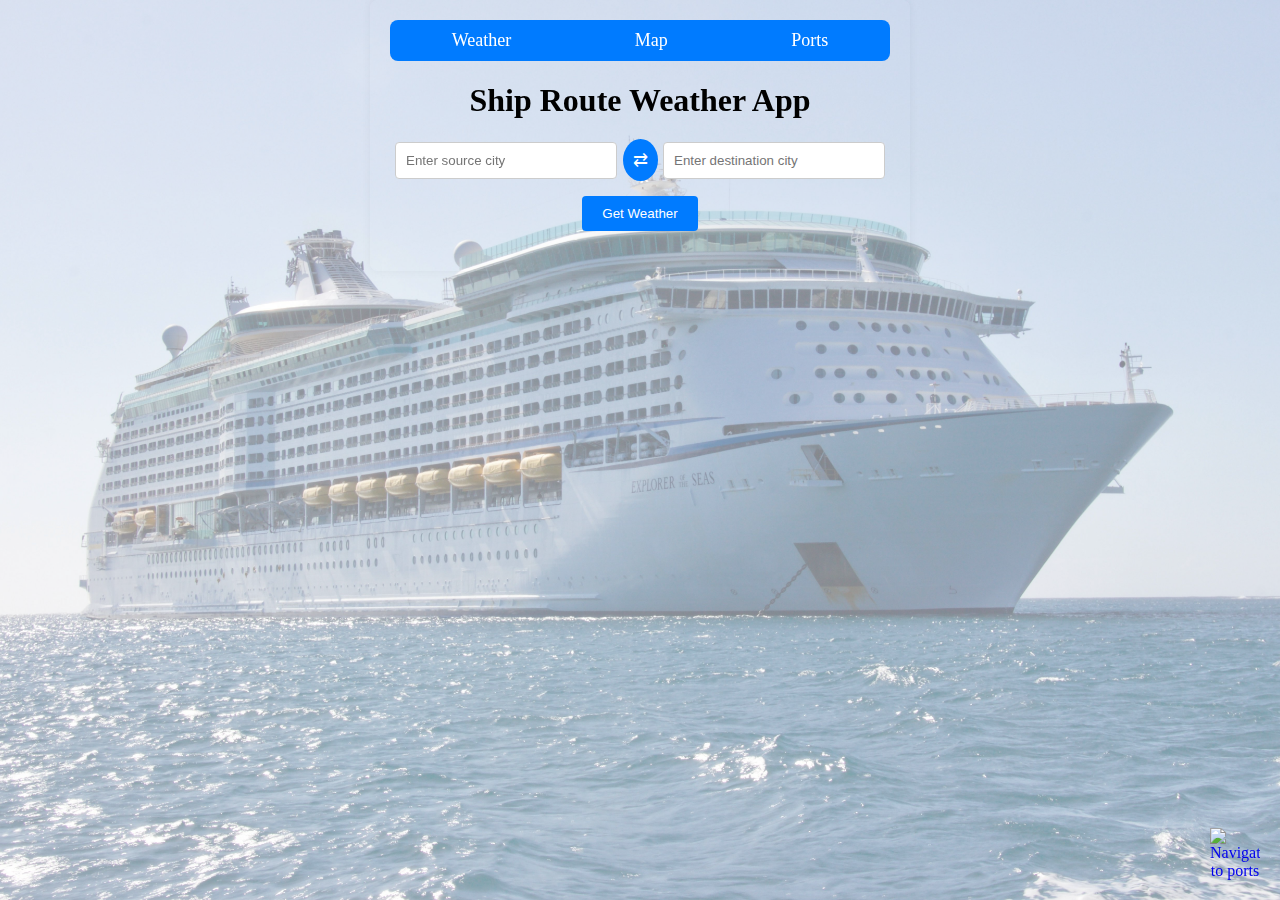
==== index.html @ c6eaeb7a "Weather frontend." ====
<!DOCTYPE html>
<html lang="en">
<head>
    <meta charset="UTF-8">
    <meta name="viewport" content="width=device-width, initial-scale=1.0">
    <title>Ship Route Weather App</title>
    <link rel="stylesheet" href="styles.css">
</head>
<body>
    <div class="container">
        <nav class="top-nav">
            <ul>
                <li><a href="#">Weather</a></li>
                <li><a href="map.html">Map</a></li>
                <li><a href="ports.html">Ports</a></li>
            </ul>
        </nav>
        <h1>Ship Route Weather App</h1>
        <img src="bg.jpg" alt="Img-Bg" class="Bg-Img">
        <form id="weatherForm">
            <div class="search-bar">
                <input type="text" id="sourceInput" placeholder="Enter source city" required>
                <button type="button" id="swapButton">&#8644;</button>
                <input type="text" id="destinationInput" placeholder="Enter destination city" required>
            </div>
            <button type="submit">Get Weather</button>
        </form>
        <div id="weatherResult" class="weather-result">
        </div>
        <a href="ports.html" id="portsLink">
            <img src="icon.png" alt="Navigate to ports" class="navigate-icon">
        </a>
    </div>
    <script src="script.js"></script>
</body>
</html>
---- styles.css ----
body, html {
    margin: 0;
    padding: 0;
    height: 100%;
    overflow: hidden;
}

.container {
    position: relative;
    z-index: 1;
    background-color: rgba(255, 255, 255, 0.8);
    padding: 20px;
    border-radius: 8px;
    box-shadow: 0 0 10px rgba(0, 0, 0, 0.1);
    text-align: center;
    width: 80%;
    max-width: 500px;
    margin: 0 auto;
}

.top-nav {
    width: 100%;
    background-color: #007BFF;
    padding: 10px 0;
    border-radius: 8px;
    margin-bottom: 20px;
}

.top-nav ul {
    list-style-type: none;
    margin: 0;
    padding: 0;
    display: flex;
    justify-content: space-around;
}

.top-nav ul li {
    display: inline;
}

.top-nav ul li a {
    color: white;
    text-decoration: none;
    font-size: 18px;
    padding: 10px 20px;
    border-radius: 4px;
}

.top-nav ul li a:hover {
    background-color: #0056b3;
}

h1 {
    margin-bottom: 20px;
}

.search-bar {
    display: flex;
    align-items: center;
    justify-content: space-between;
    margin-bottom: 15px;
}

input[type="text"] {
    padding: 10px;
    width: 40%;
    margin: 0 5px;
    border: 1px solid #ccc;
    border-radius: 4px;
}

button[type="button"] {
    background-color: #007BFF;
    color: #fff;
    border: none;
    padding: 10px;
    cursor: pointer;
    border-radius: 50%;
    font-size: 18px;
}

button[type="submit"] {
    padding: 10px 20px;
    background-color: #007BFF;
    color: #fff;
    border: none;
    border-radius: 4px;
    cursor: pointer;
}

button:hover {
    background-color: #0056b3;
}

.weather-result {
    margin-top: 20px;
}

.weather-result p {
    margin: 5px 0;
}

.navigate-icon {
    position: fixed;
    bottom: 20px;
    right: 20px;
    width: 50px;
    cursor: pointer;
}

.Bg-Img {
    position: fixed;
    top: 0;
    left: 0;
    width: 100%;
    height: 100%;
    object-fit: cover;
    z-index: -1; 
    opacity: 0.5; 
}
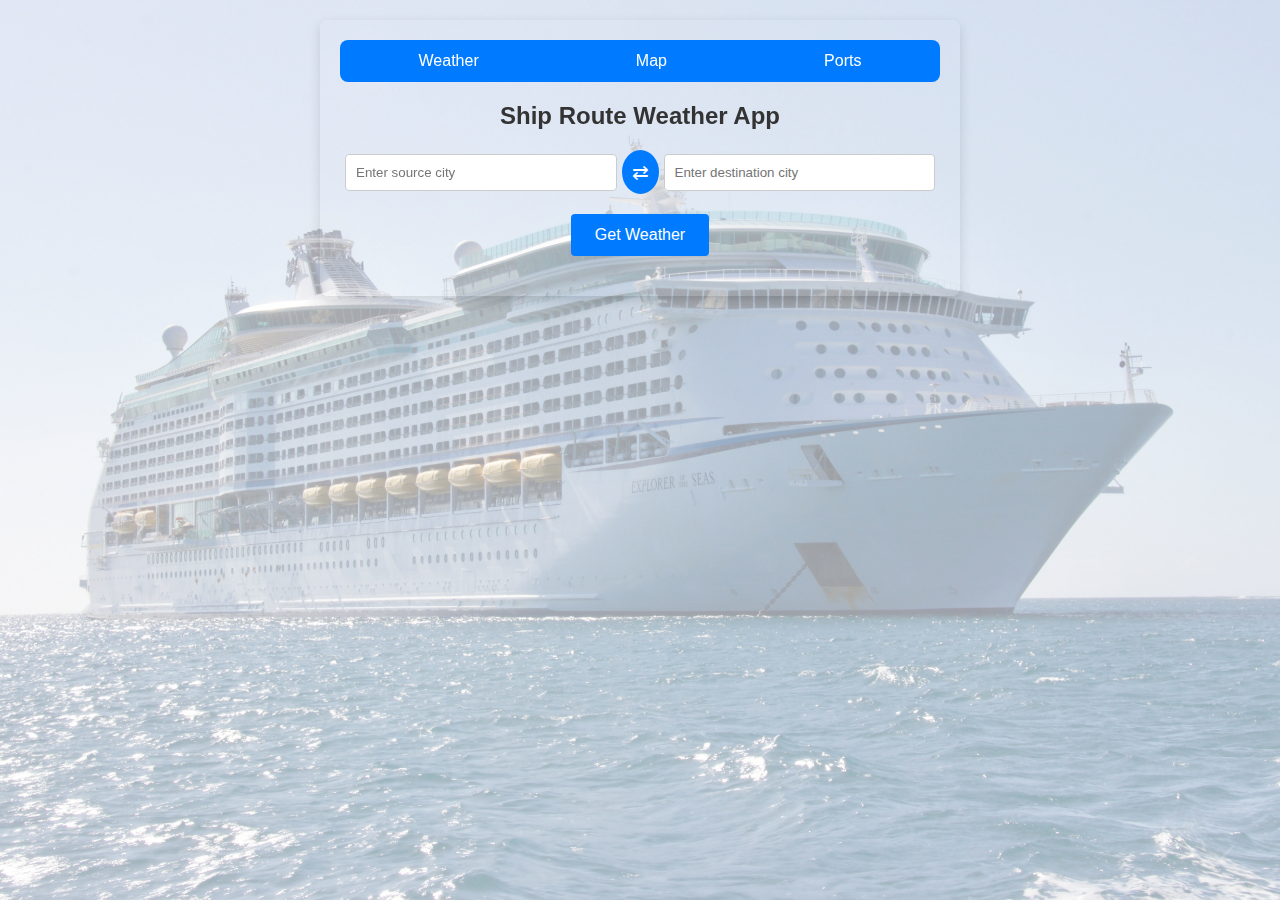
==== commit 236cfc73: "Map view using Three.js" ====
--- a/index.html
+++ b/index.html
@@ -27,9 +27,6 @@
         </form>
         <div id="weatherResult" class="weather-result">
         </div>
-        <a href="ports.html" id="portsLink">
-            <img src="icon.png" alt="Navigate to ports" class="navigate-icon">
-        </a>
     </div>
     <script src="script.js"></script>
 </body>
--- a/styles.css
+++ b/styles.css
@@ -3,25 +3,27 @@
     padding: 0;
     height: 100%;
     overflow: hidden;
+    font-family: Arial, sans-serif;
 }
 
 .container {
     position: relative;
     z-index: 1;
-    background-color: rgba(255, 255, 255, 0.8);
+    background-color: rgba(255, 255, 255, 0.9); 
     padding: 20px;
     border-radius: 8px;
-    box-shadow: 0 0 10px rgba(0, 0, 0, 0.1);
+    box-shadow: 0 4px 12px rgba(0, 0, 0, 0.2);
     text-align: center;
-    width: 80%;
-    max-width: 500px;
+    width: 90%;
+    max-width: 600px;
     margin: 0 auto;
+    top: 20px; 
 }
 
 .top-nav {
     width: 100%;
     background-color: #007BFF;
-    padding: 10px 0;
+    padding: 12px 0;
     border-radius: 8px;
     margin-bottom: 20px;
 }
@@ -41,9 +43,10 @@
 .top-nav ul li a {
     color: white;
     text-decoration: none;
-    font-size: 18px;
-    padding: 10px 20px;
+    font-size: 16px;
+    padding: 12px 20px;
     border-radius: 4px;
+    transition: background-color 0.3s ease; 
 }
 
 .top-nav ul li a:hover {
@@ -52,18 +55,20 @@
 
 h1 {
     margin-bottom: 20px;
+    font-size: 24px;
+    color: #333;
 }
 
 .search-bar {
     display: flex;
     align-items: center;
     justify-content: space-between;
-    margin-bottom: 15px;
+    margin-bottom: 20px;
 }
 
 input[type="text"] {
     padding: 10px;
-    width: 40%;
+    width: 45%;
     margin: 0 5px;
     border: 1px solid #ccc;
     border-radius: 4px;
@@ -76,24 +81,32 @@
     padding: 10px;
     cursor: pointer;
     border-radius: 50%;
-    font-size: 18px;
+    font-size: 20px; 
+    transition: background-color 0.3s ease; 
+}
+
+button[type="button"]:hover {
+    background-color: #0056b3;
 }
 
 button[type="submit"] {
-    padding: 10px 20px;
+    padding: 12px 24px;
     background-color: #007BFF;
     color: #fff;
     border: none;
     border-radius: 4px;
     cursor: pointer;
+    font-size: 16px;
+    transition: background-color 0.3s ease; 
 }
 
-button:hover {
+button[type="submit"]:hover {
     background-color: #0056b3;
 }
 
 .weather-result {
     margin-top: 20px;
+    text-align: left;
 }
 
 .weather-result p {
@@ -106,6 +119,11 @@
     right: 20px;
     width: 50px;
     cursor: pointer;
+    transition: opacity 0.3s ease; 
+}
+
+.navigate-icon:hover {
+    opacity: 0.8;
 }
 
 .Bg-Img {
@@ -115,6 +133,56 @@
     width: 100%;
     height: 100%;
     object-fit: cover;
-    z-index: -1; 
-    opacity: 0.5; 
+    z-index: -1;
+    opacity: 0.4; 
 }
+
+.place-picker-container {
+    padding: 20px;
+    z-index: 1;
+    position: absolute;
+    top: 10px;
+    left: 10px;
+    background-color: white;
+    border: 1px solid #ccc;
+    border-radius: 4px;
+    box-shadow: 0 0 10px rgba(0, 0, 0, 0.2);
+}
+
+.scrollable {
+    height: 37rem;
+    width: 35rem; 
+    overflow-y: auto; 
+    border: 1px solid #ccc; 
+    padding: 10px;
+}
+
+.wikitable {
+    border: 1px solid #a2a9b1;
+    border-collapse: collapse;
+    width: 100%;
+    font-family: Arial, sans-serif;
+}
+
+.wikitable th, .wikitable td {
+    border: 1px solid #a2a9b1;
+    padding: 8px;
+    text-align: left;
+}
+
+.wikitable th {
+    background-color: #f2f2f2;
+    cursor: pointer; 
+}
+
+.wikitable th:hover {
+    background-color: #e9ecef; 
+}
+
+.wikitable tr:nth-child(even) {
+    background-color: #f9f9f9; 
+}
+
+.wikitable tr:hover {
+    background-color: #f1f1f1;
+}
